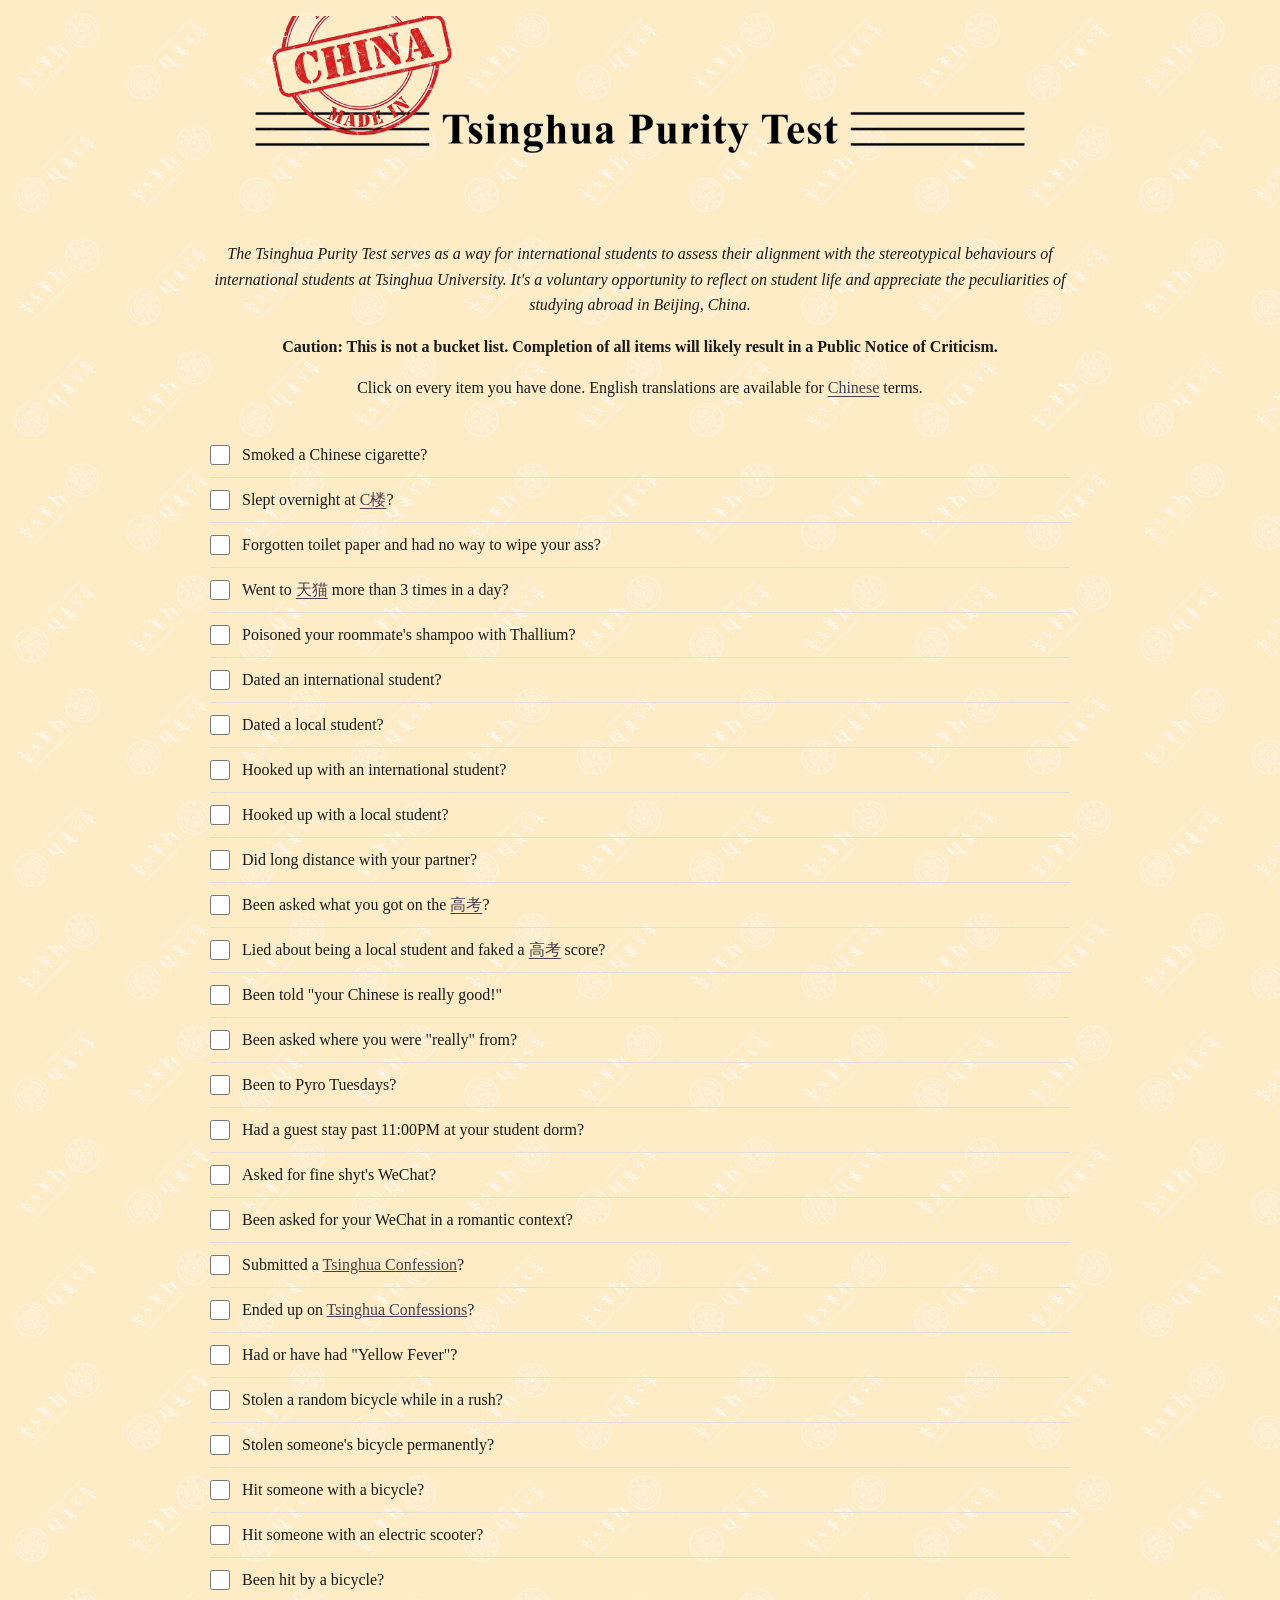
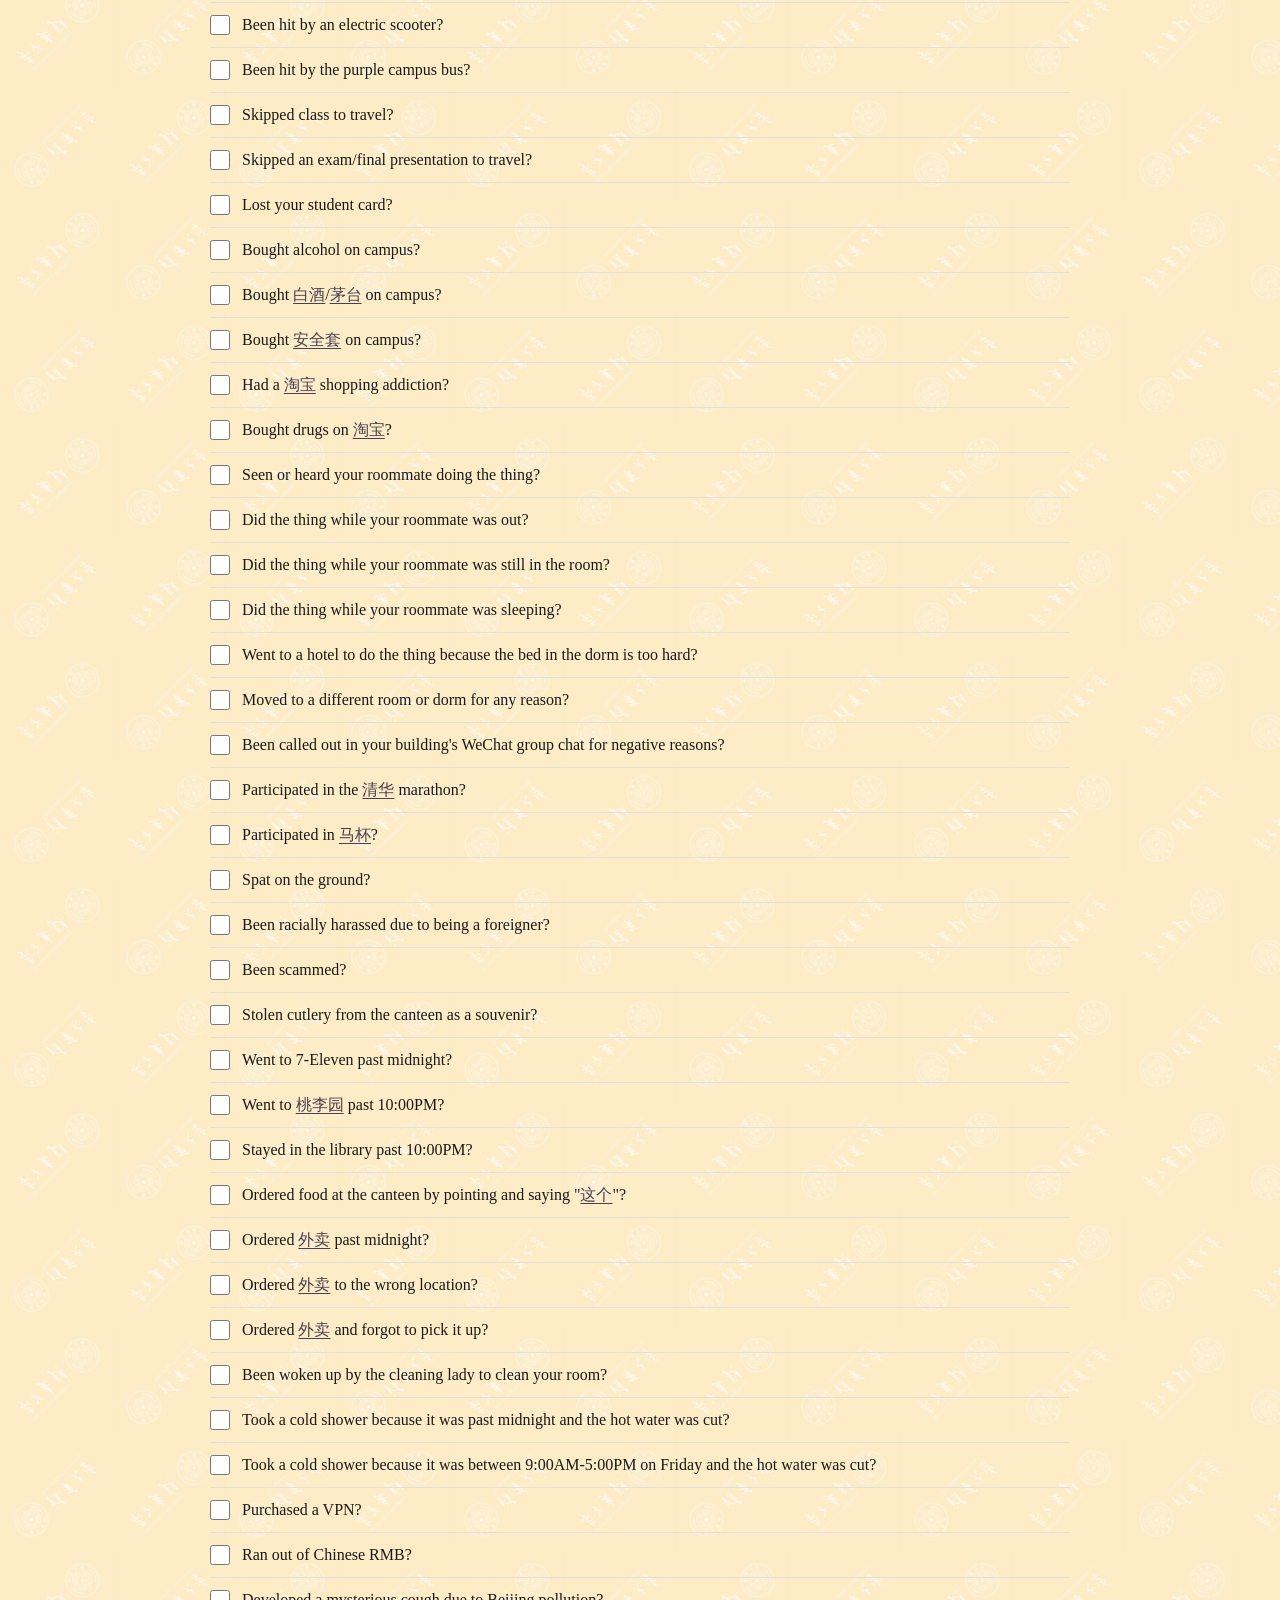
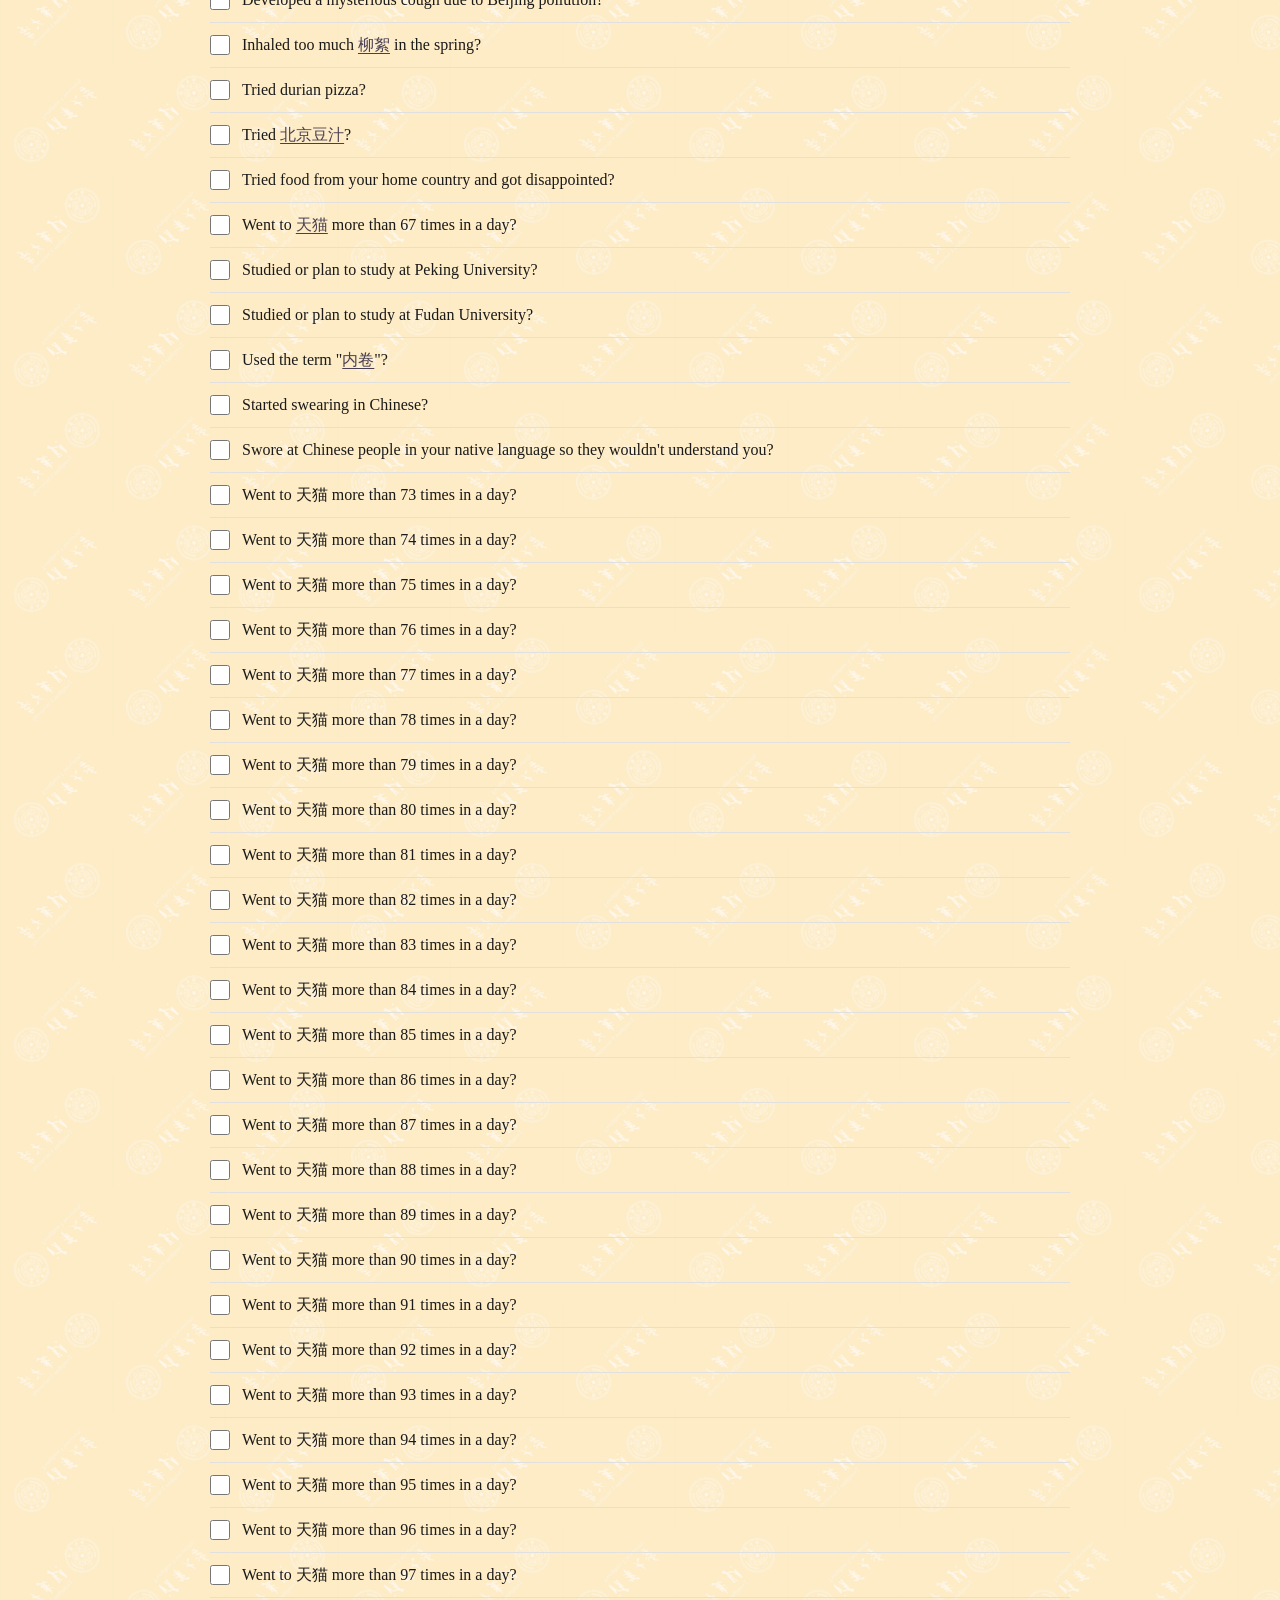
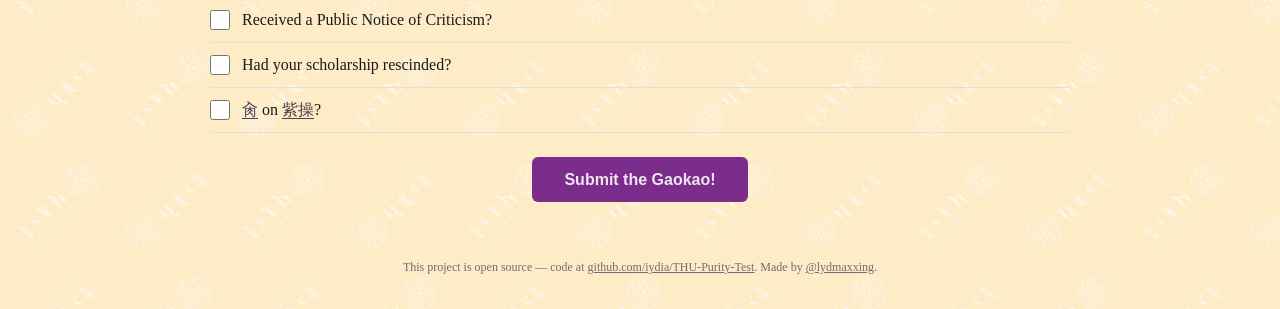
==== score.html @ 9b178ad3 "score page" ====
<!DOCTYPE html>
<html lang="en">
<head>
  <meta charset="UTF-8" />
  <meta name="viewport" content="width=device-width, initial-scale=1.0" />
  <title>THU Purity Test — Your Score</title>
  <link rel="stylesheet" href="src/style.css" />
  <link rel="icon" type="image/png" href="images/made_in_china_red.png" />
</head>
<body>

  <header>
    <!-- Made in China, Tsinghua Purity Test -->
    <img src="images/Tsinghua_Purity_Test_Header.png" alt="Tsinghua Purity Test"/>
    <p class="description">
      The Tsinghua Purity Test serves as a way for international students to assess their alignment with the stereotypical behaviours of international students at Tsinghua University.
      It's a voluntary opportunity to reflect on student life and appreciate the peculiarities of studying abroad in Beijing, China.
    </p>
    <p class="warning">
      Caution: This is not a bucket list. Completion of all items will likely result in a Public Notice of Criticism.
    </p>
    <p class="instructions">
      Click on every item you have done. English translations are available for <span class="tooltip">Chinese<span class="tooltip-box">nihao fineshyt</span></span> terms.
    </p>
  </header>

  <main>
    <div id="score-panel">
      <p>Your purity score is <strong id="score-value"></strong> / <span id="score-total"></span>.</p>
    </div>
    <a href="index.html" id="retake-btn">Retake the test</a>
  </main>

  <footer>
    <p>This project is open source — code at <a href="https://github.com/iydia/THU-Purity-Test">github.com/iydia/THU-Purity-Test</a>. Made by <a href="https://instagram.com/lydmaxxing">@lydmaxxing</a>.</p>
  </footer>

  <script>
    const params = new URLSearchParams(window.location.search);
    const score = params.get("score");
    const total = params.get("total");

    if (score === null || total === null) {
      window.location.href = "index.html";
    } else {
      document.getElementById("score-value").textContent = score;
      document.getElementById("score-total").textContent = total;
    }
  </script>
</body>
</html>
---- src/style.css ----
/* ── Colours ────────────────────────────────────────────────────────────────── */

:root {
  --black:           #1a1a1a;
  --checked-purple-grey:     #766a77;
  --text-white:     #efe5f0;
  --color-bg-fallback:    #fbebc4;
  --dusty-purple:         #4a3f52;
  --tsinghua-original-purple:  #7b2d8b;
  --tsinghua-purple-hover:   #5d2269;
  --color-border:         #e0e0e0;
  --color-error:          #c0392b;
  --white:          #fff;
}

/* ── Reset & base ──────────────────────────────────────────────────────────── */

*,
*::before,
*::after {
  box-sizing: border-box;
  margin: 0;
  padding: 0;
}

body {
  font-family: 'Times New Roman', Times, serif;
  font-size: 1rem;
  line-height: 1.6;
  color: var(--black);

  /* Tiled background */
  background-image: url('../images/Tsinghua_Tan_Purity_Background.png');
  background-repeat: repeat;
  background-size: 225px; /* adjust to scale the background repeated tile */
  background-color: var(--color-bg-fallback); /* fallback while image loads */
}

/* ── Layout ────────────────────────────────────────────────────────────────── */

/* Single centred column that stays readable on both desktop and mobile */
header,
main {
  max-width: 900px;
  margin: 0 auto;
  padding: 1rem 1.25rem;
}

/* ── Header ────────────────────────────────────────────────────────────────── */

header img {
  width: 100%;
  height: 225px;
  object-fit: cover;
  object-position: center;
  display: block;
}

/* ── Tooltip ───────────────────────────────────────────────────────────────── */

.tooltip {
  text-decoration: underline;
  text-underline-offset: 3px;
  cursor: help;
  position: relative;
  color: var(--dusty-purple);
}

.tooltip-box {
  display: none;
  position: absolute;
  bottom: 125%;
  left: 50%;
  transform: translateX(-50%);
  background: var(--dusty-purple);
  color: var(--white);
  padding: 0.4rem 0.6rem;
  border-radius: 4px;
  font-size: 0.85rem;
  white-space: nowrap;
  z-index: 10;
}

.tooltip:hover .tooltip-box {
  display: block;
}

.description {
  text-align: center;
  font-style: italic;
}

.warning {
  text-align: center;
  font-weight: bold;
  margin-top: 1rem;
}

.instructions {
  text-align: center;
  margin-top: 1rem;
}

/* ── Question list ─────────────────────────────────────────────────────────── */

#question-list {
  list-style: none;         /* numbers come from the id in the data, not CSS */
  padding: 0;
  margin-bottom: 1.5rem;
}

#question-list li {
  border-bottom: 1px solid var(--color-border);
}

/* 44px min-height satisfies Apple's tap-target guideline on mobile */
#question-list label {
  display: flex;
  align-items: center;
  gap: 0.75rem;
  min-height: 44px;
  padding: 0.25rem 0;
  cursor: pointer;
}

#question-list input[type="checkbox"] {
  /* Prevent the checkbox from shrinking on small screens */
  flex-shrink: 0;
  width: 1.25rem;
  height: 1.25rem;
  accent-color: var(--tsinghua-original-purple);
  cursor: pointer;
}

#question-list input[type="checkbox"]:checked + span {
  color: var(--checked-purple-grey);
}

.error {
  color: var(--color-error);
}

/* ── Submit button ─────────────────────────────────────────────────────────── */

#submit-btn {
  display: block;
  width: auto;
  padding: 0.85rem 2rem;
  margin: 0 auto;
  font-size: 1rem;
  font-weight: 600;
  color: var(--text-white);
  background: var(--tsinghua-original-purple);
  border: none;
  border-radius: 6px;
  cursor: pointer;
  margin-bottom: 1.5rem;
}

#submit-btn:hover {
  background: var(--tsinghua-purple-hover);
}

/* ── Inline links ───────────────────────────────────────────────────────────── */

.confession-link {
  color: var(--dusty-purple);
}

/* ── Footer ────────────────────────────────────────────────────────────────── */

footer {
  max-width: 900px;
  margin: 0 auto;
  padding: 1rem 1.25rem 2rem;
  text-align: center;
  font-size: 0.75rem;
  color: var(--checked-purple-grey);
}

footer a {
  color: var(--checked-purple-grey);
}

/* ── Score page ─────────────────────────────────────────────────────────────── */

#score-panel {
  padding: 1rem;
  background: var(--white);
  border: 2px solid var(--tsinghua-original-purple);
  border-radius: 6px;
  text-align: center;
  font-size: 1.2rem;
  margin-bottom: 1.5rem;
}

#retake-btn {
  display: block;
  width: auto;
  padding: 0.85rem 2rem;
  margin: 0 auto 1.5rem;
  font-size: 1rem;
  font-weight: 600;
  color: var(--text-white);
  background: var(--tsinghua-original-purple);
  border: none;
  border-radius: 6px;
  cursor: pointer;
  text-decoration: none;
  text-align: center;
}

#retake-btn:hover {
  background: var(--tsinghua-purple-hover);
}
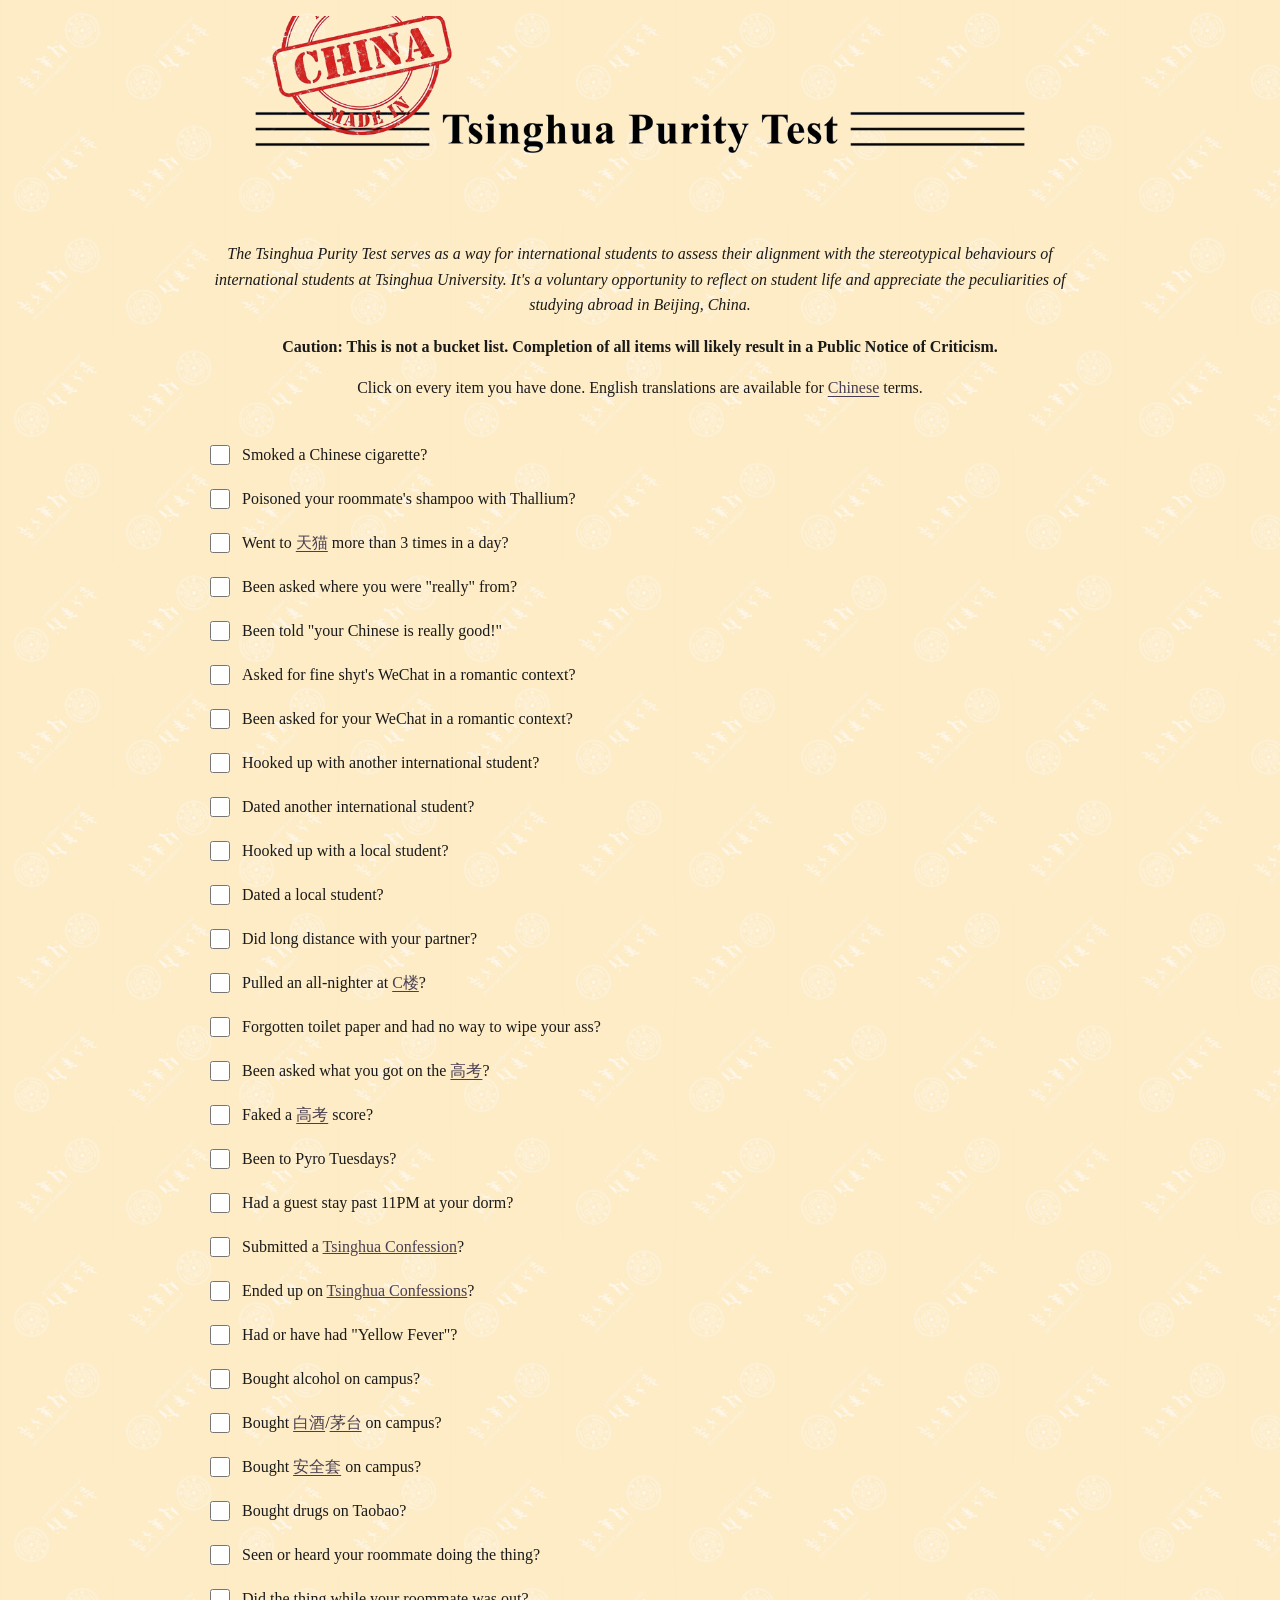
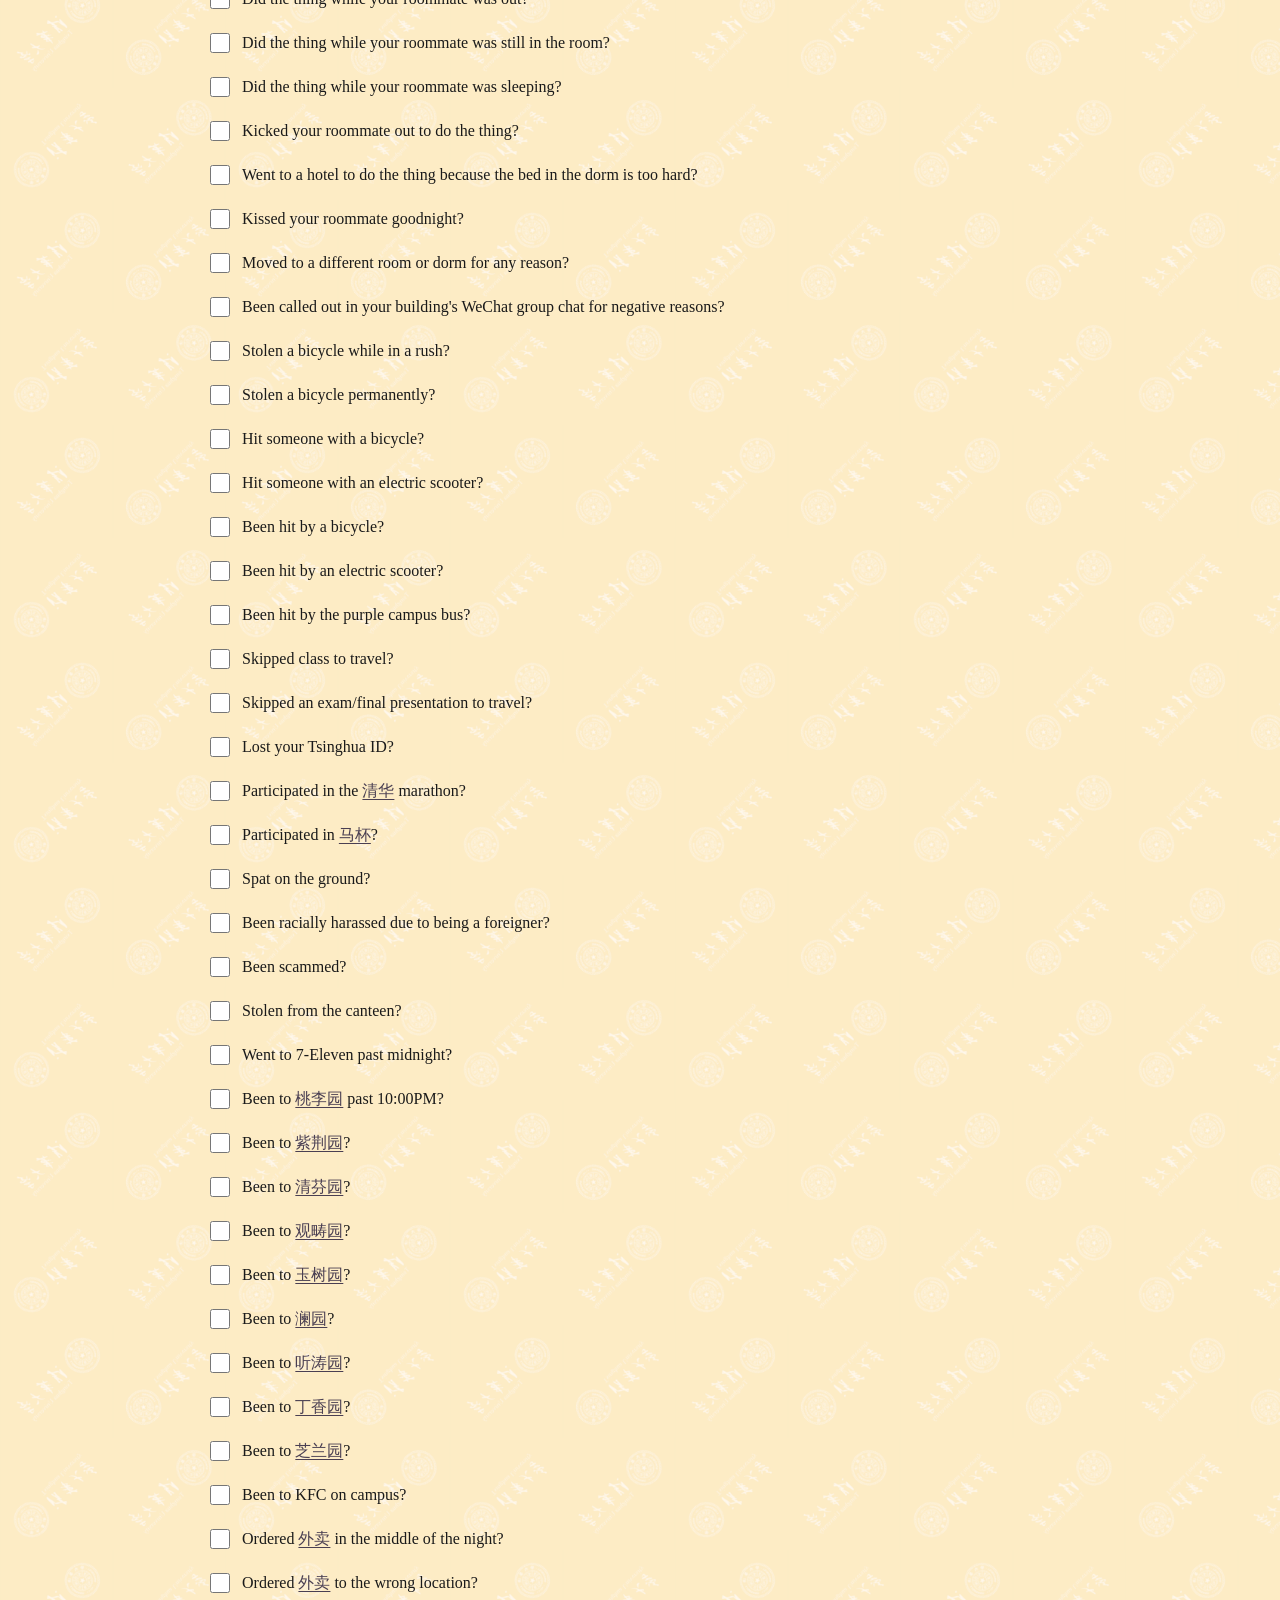
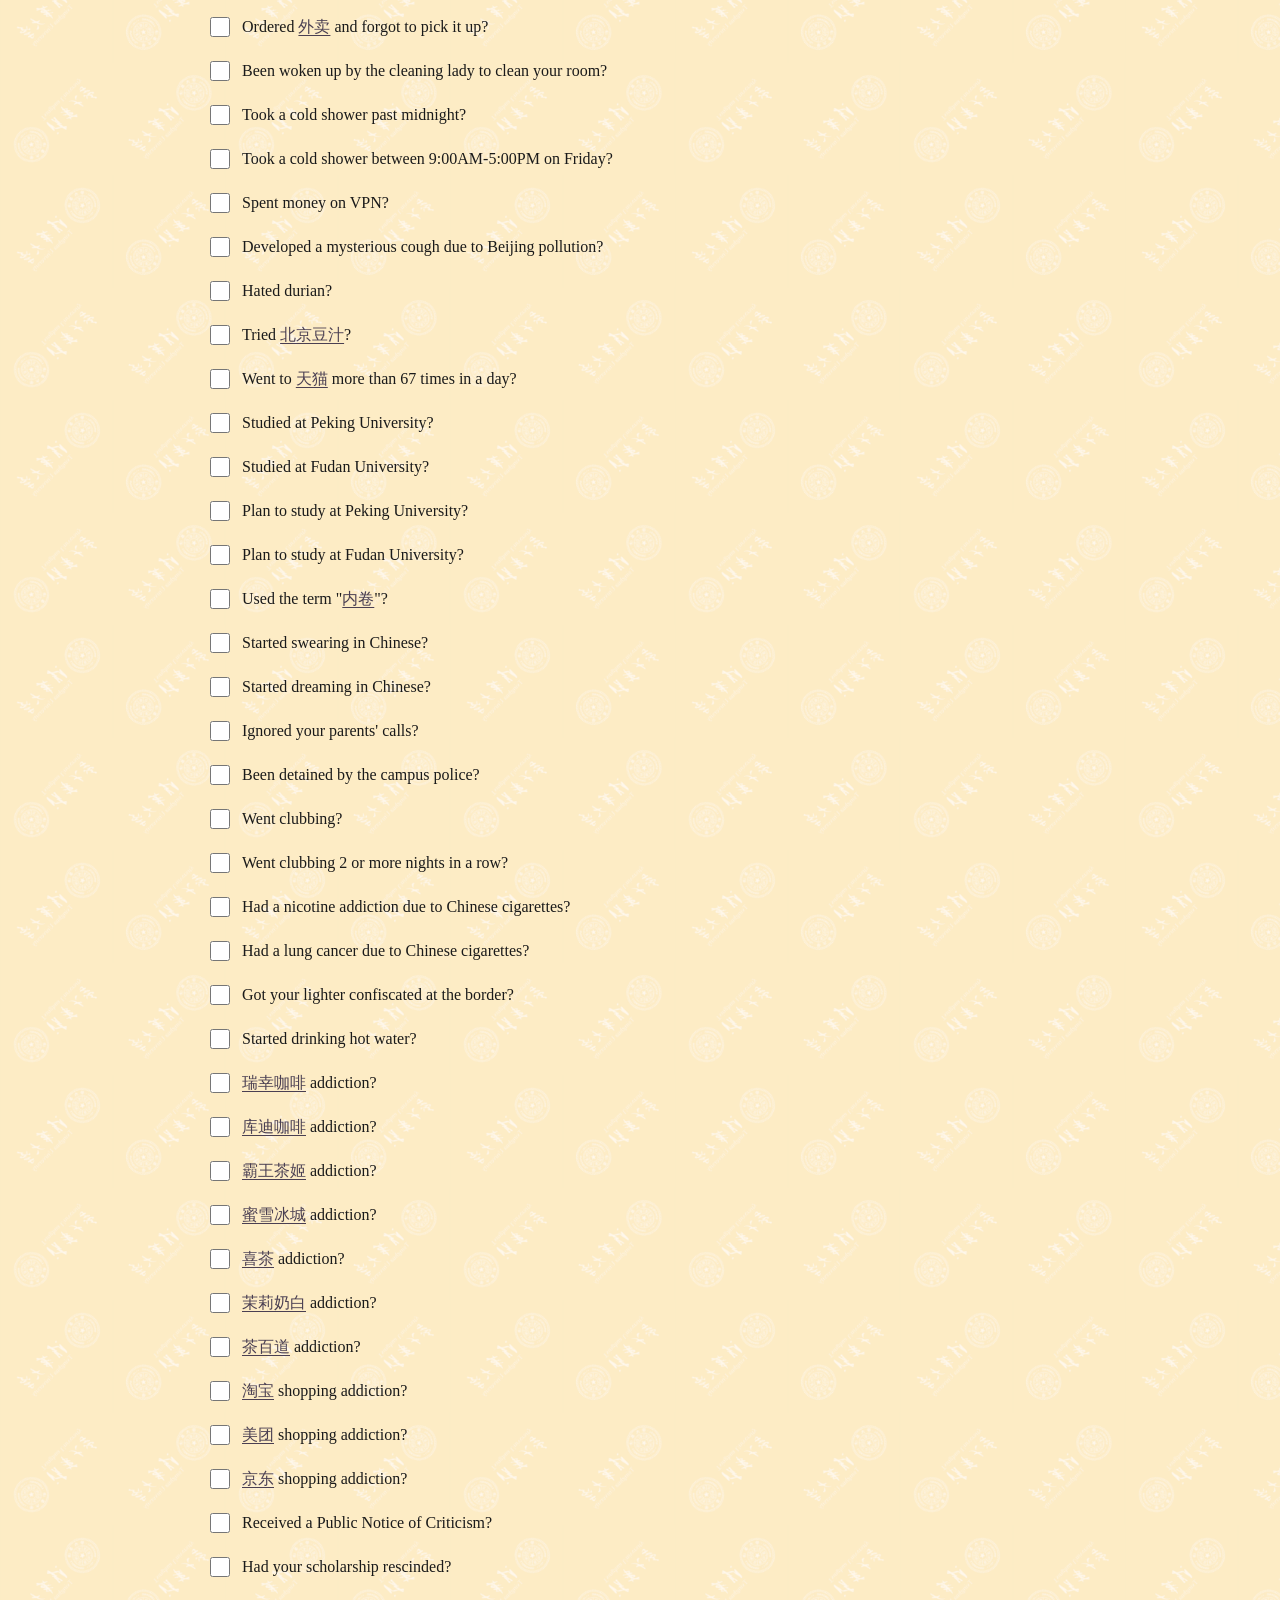
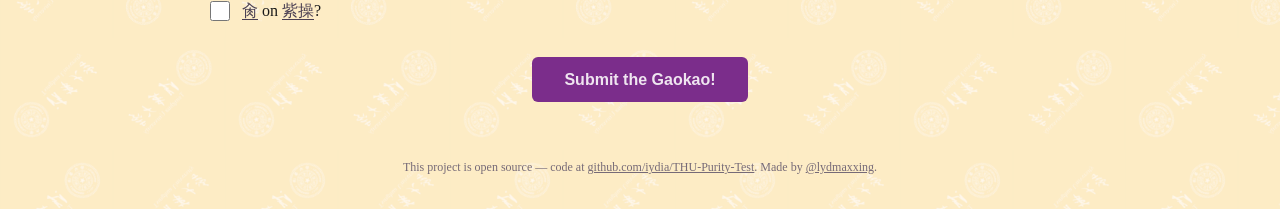
==== commit c3eb3e29: "You scored 61/100 on the Gaokao." ====
--- a/score.html
+++ b/score.html
@@ -26,7 +26,7 @@
 
   <main>
     <div id="score-panel">
-      <p>Your purity score is <strong id="score-value"></strong> / <span id="score-total"></span>.</p>
+      <p>You scored <strong id="score-value"></strong> / <span id="score-total"></span> on the Gaokao.</p>
     </div>
     <a href="index.html" id="retake-btn">Retake the test</a>
   </main>
--- a/src/style.css
+++ b/src/style.css
@@ -109,10 +109,6 @@
   margin-bottom: 1.5rem;
 }
 
-#question-list li {
-  border-bottom: 1px solid var(--color-border);
-}
-
 /* 44px min-height satisfies Apple's tap-target guideline on mobile */
 #question-list label {
   display: flex;
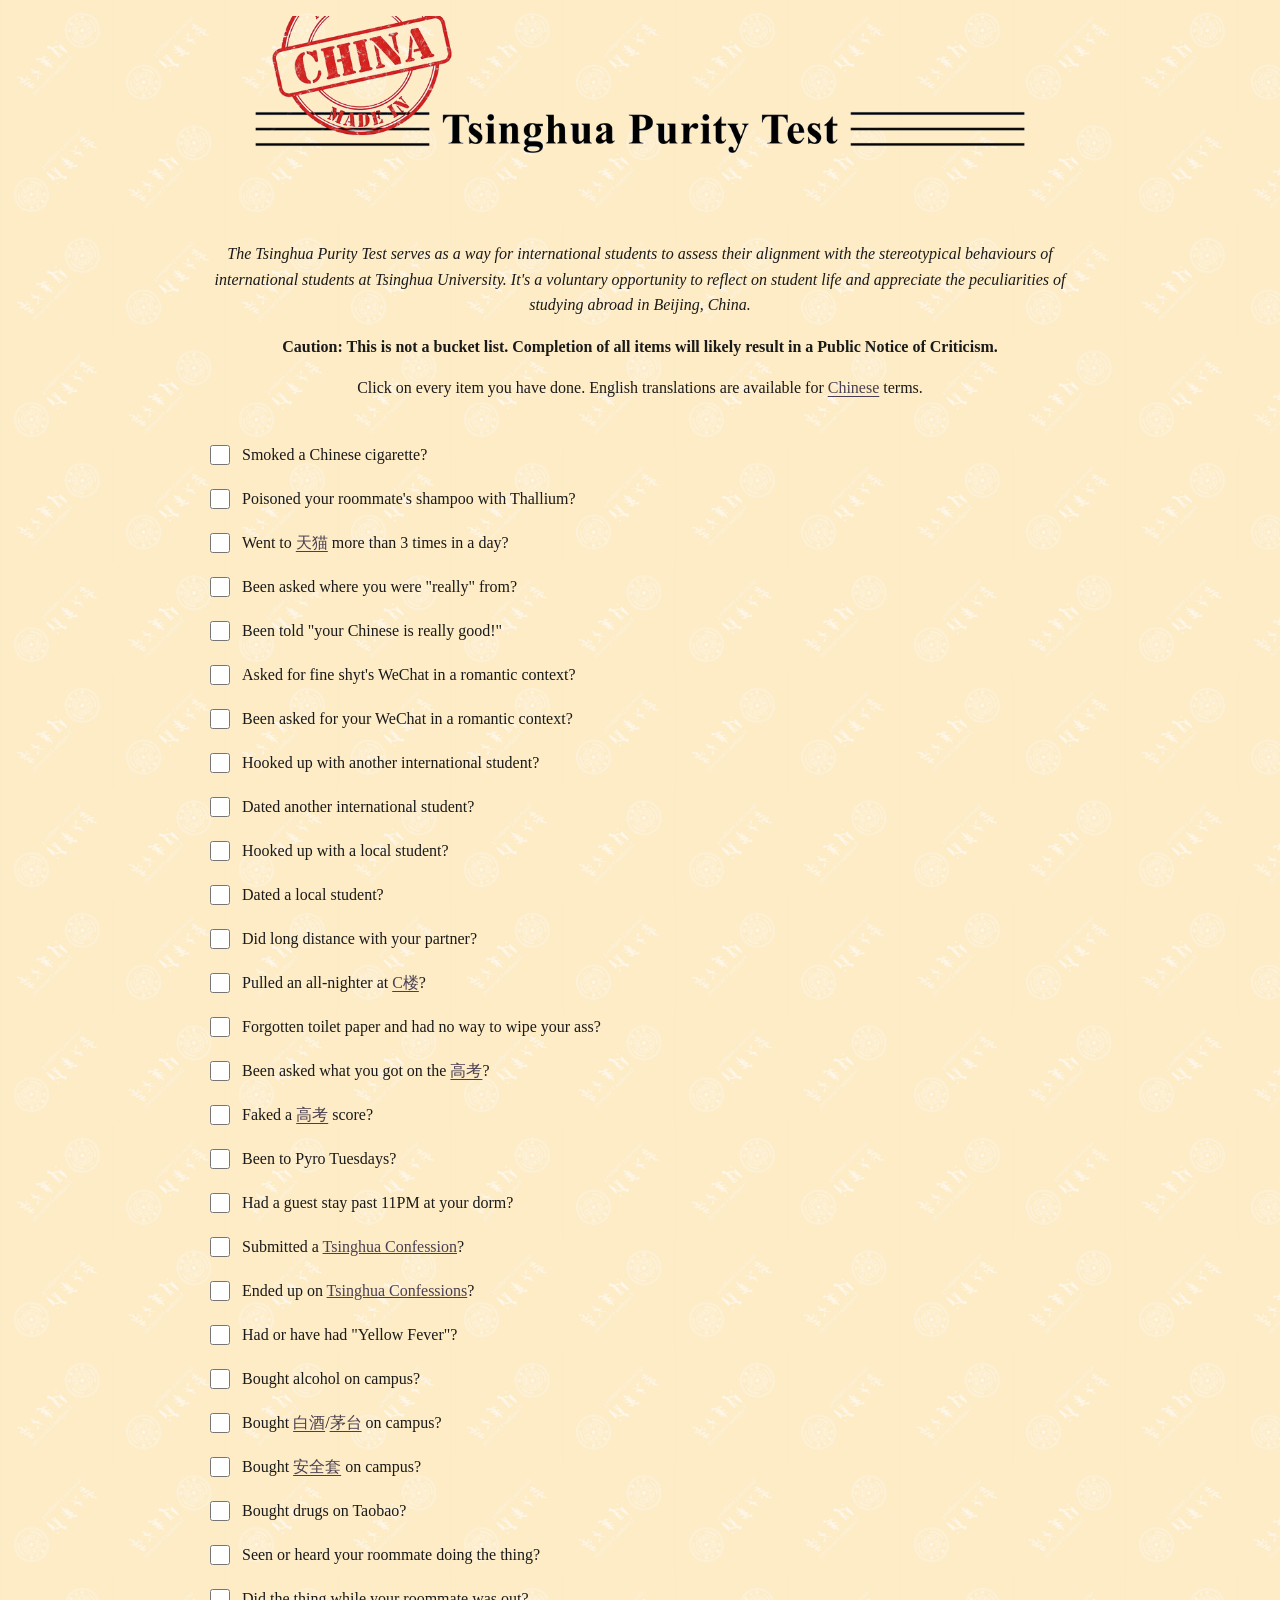
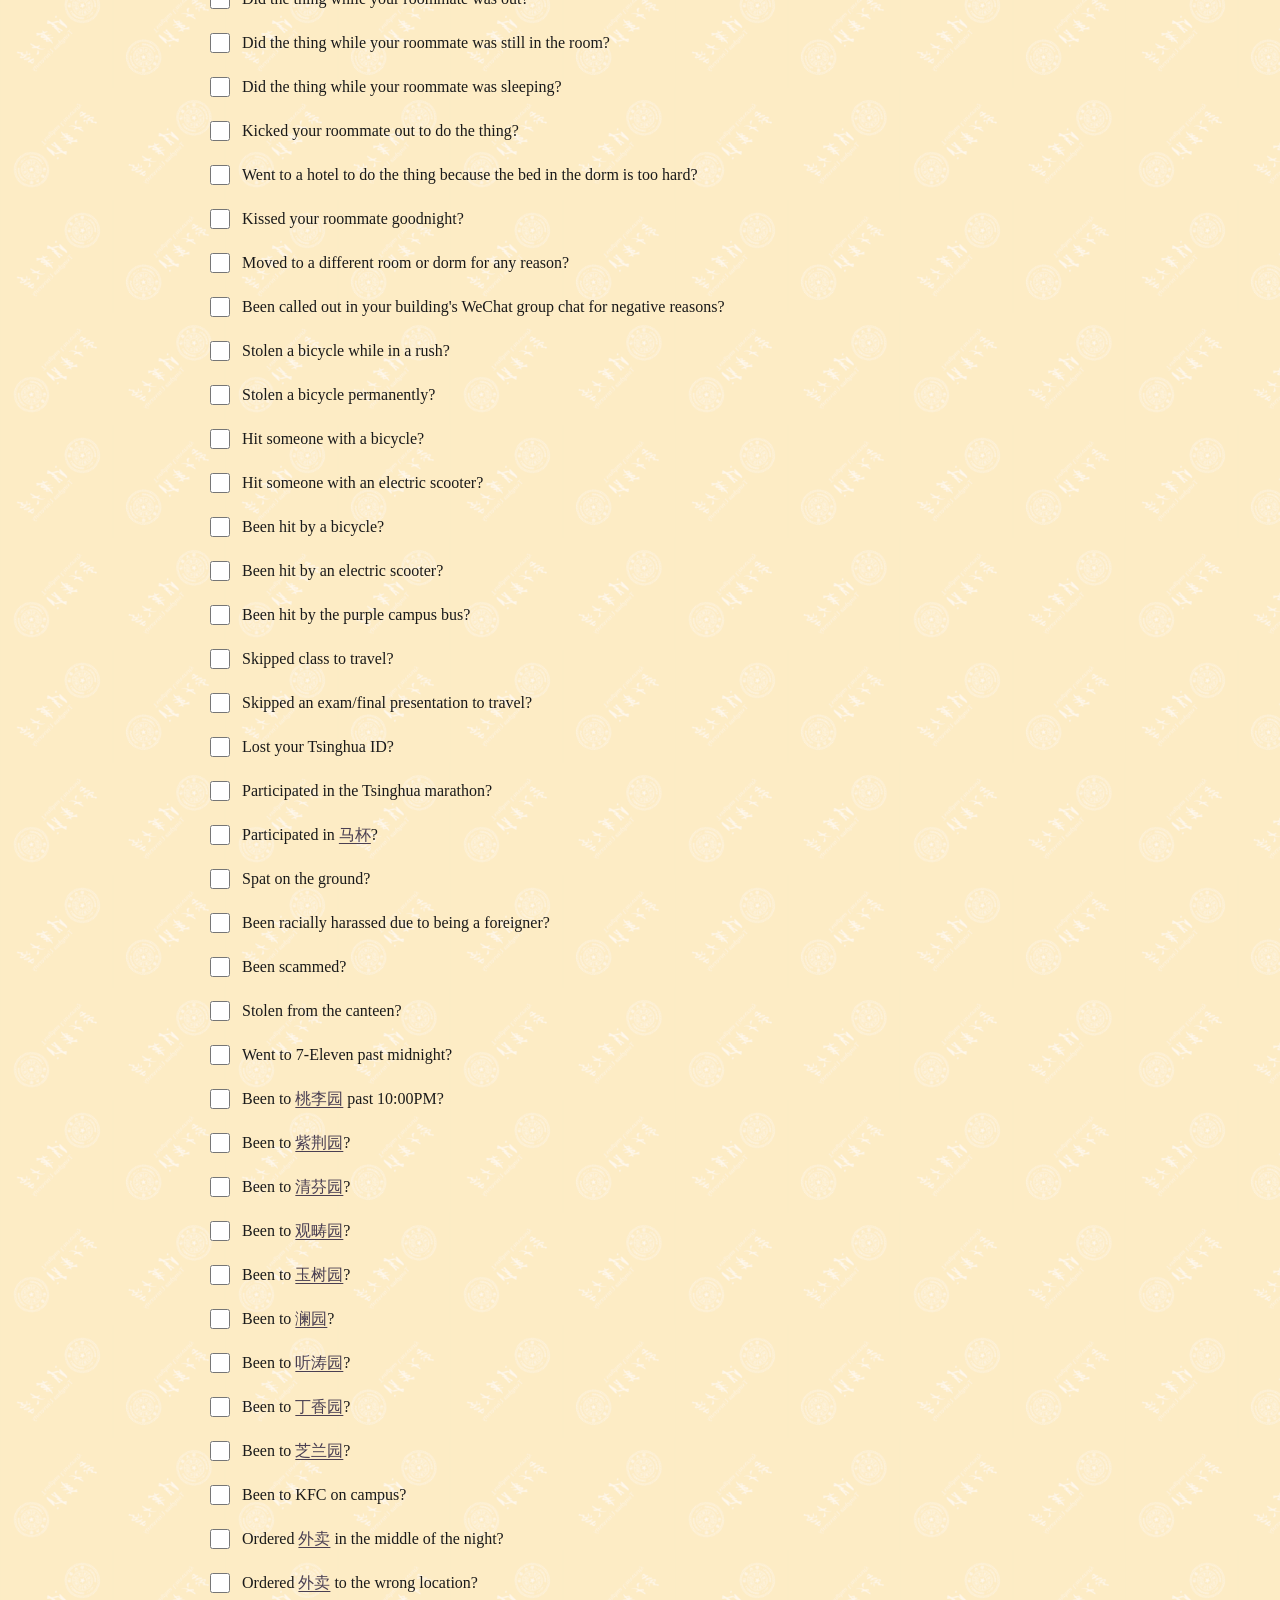
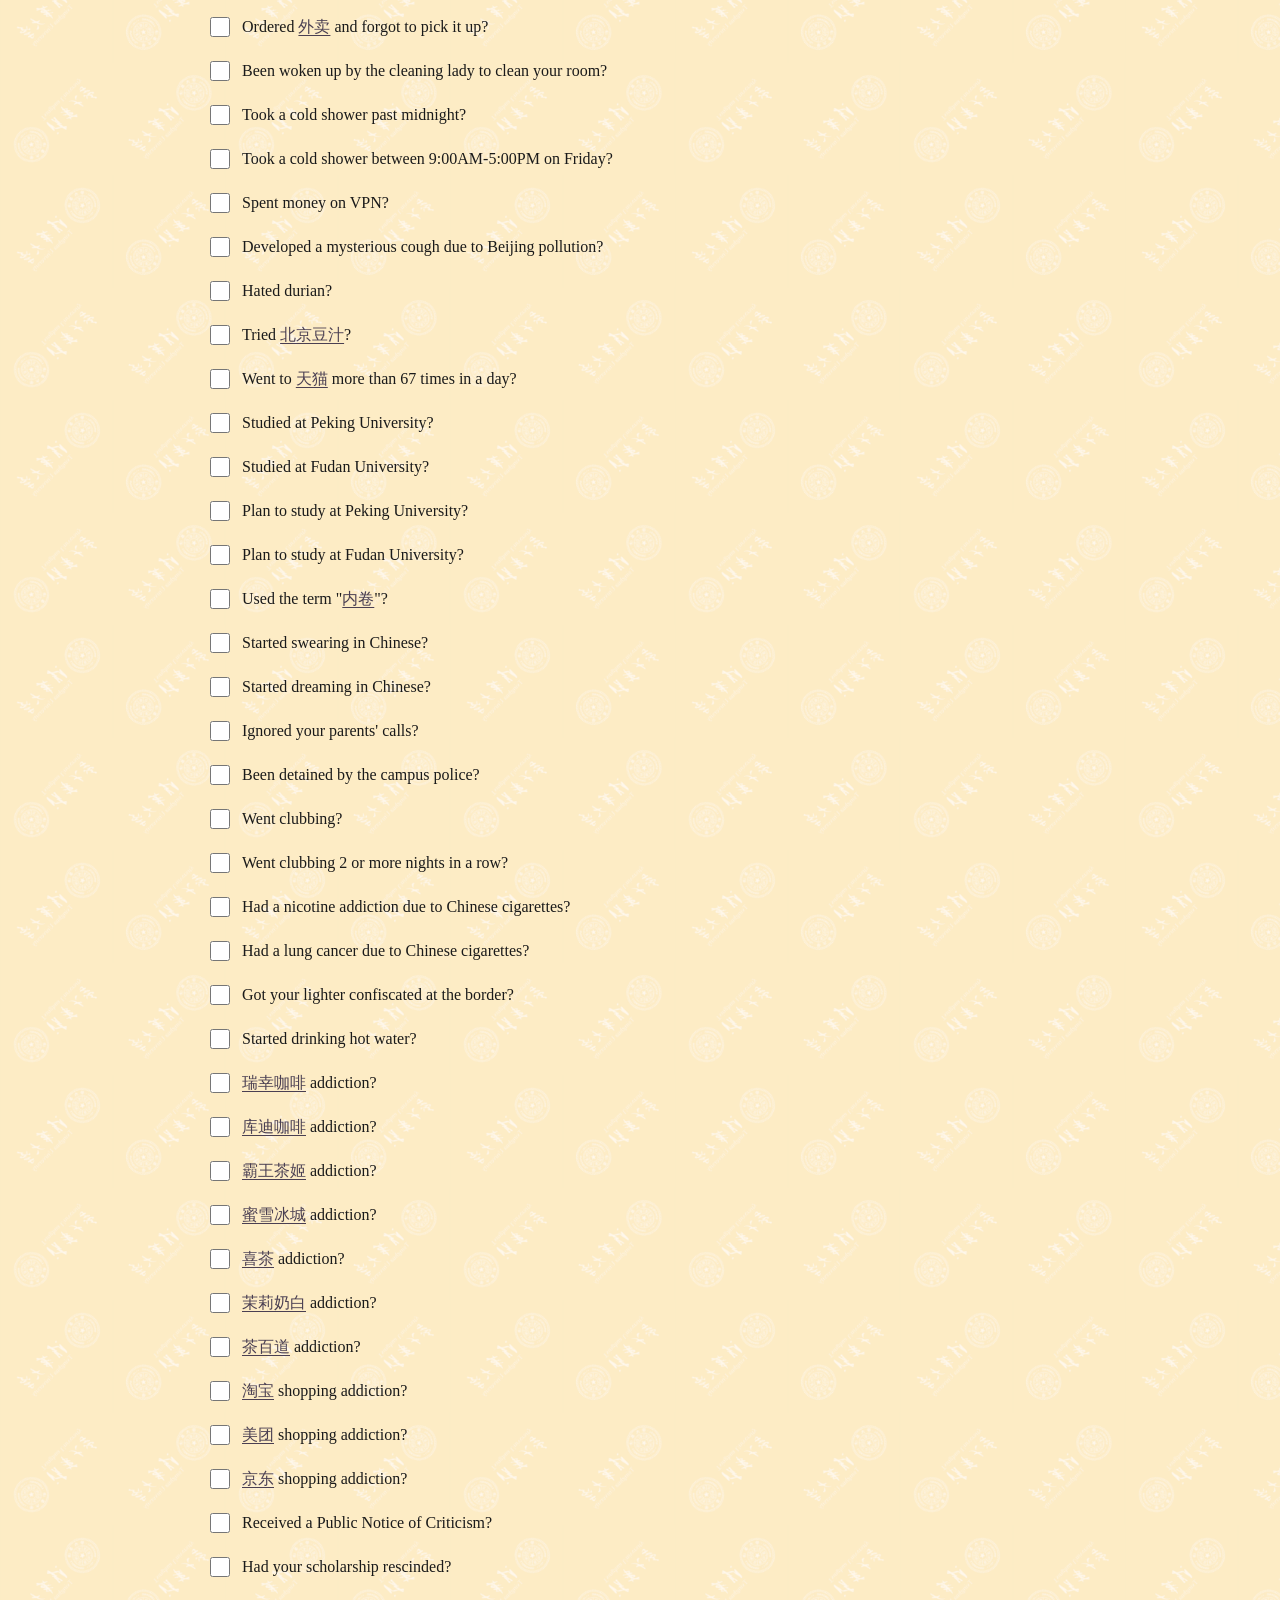
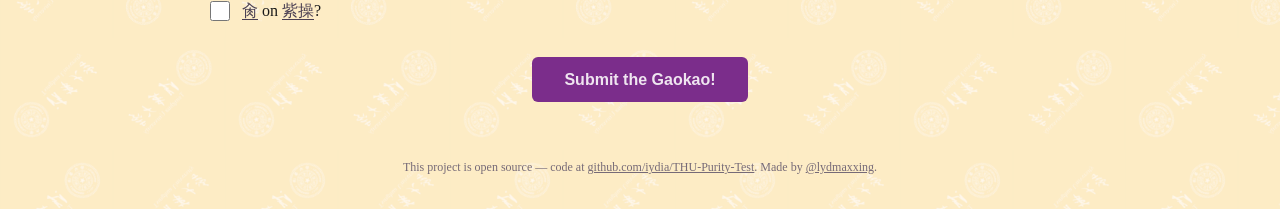
==== commit 5e37c430: "You scored 67% on the Gaokao..." ====
--- a/score.html
+++ b/score.html
@@ -26,7 +26,7 @@
 
   <main>
     <div id="score-panel">
-      <p>You scored <strong id="score-value"></strong> / <span id="score-total"></span> on the Gaokao.</p>
+      <p>You scored <strong id="score-value"></strong>%</span> on the Gaokao...</p>
     </div>
     <a href="index.html" id="retake-btn">Retake the test</a>
   </main>
--- a/src/style.css
+++ b/src/style.css
@@ -181,18 +181,14 @@
 /* ── Score page ─────────────────────────────────────────────────────────────── */
 
 #score-panel {
-  padding: 1rem;
-  background: var(--white);
-  border: 2px solid var(--tsinghua-original-purple);
-  border-radius: 6px;
-  text-align: center;
-  font-size: 1.2rem;
+  text-align: center;
+  font-size: 1.75rem;
   margin-bottom: 1.5rem;
 }
 
 #retake-btn {
   display: block;
-  width: auto;
+  width: fit-content;
   padding: 0.85rem 2rem;
   margin: 0 auto 1.5rem;
   font-size: 1rem;
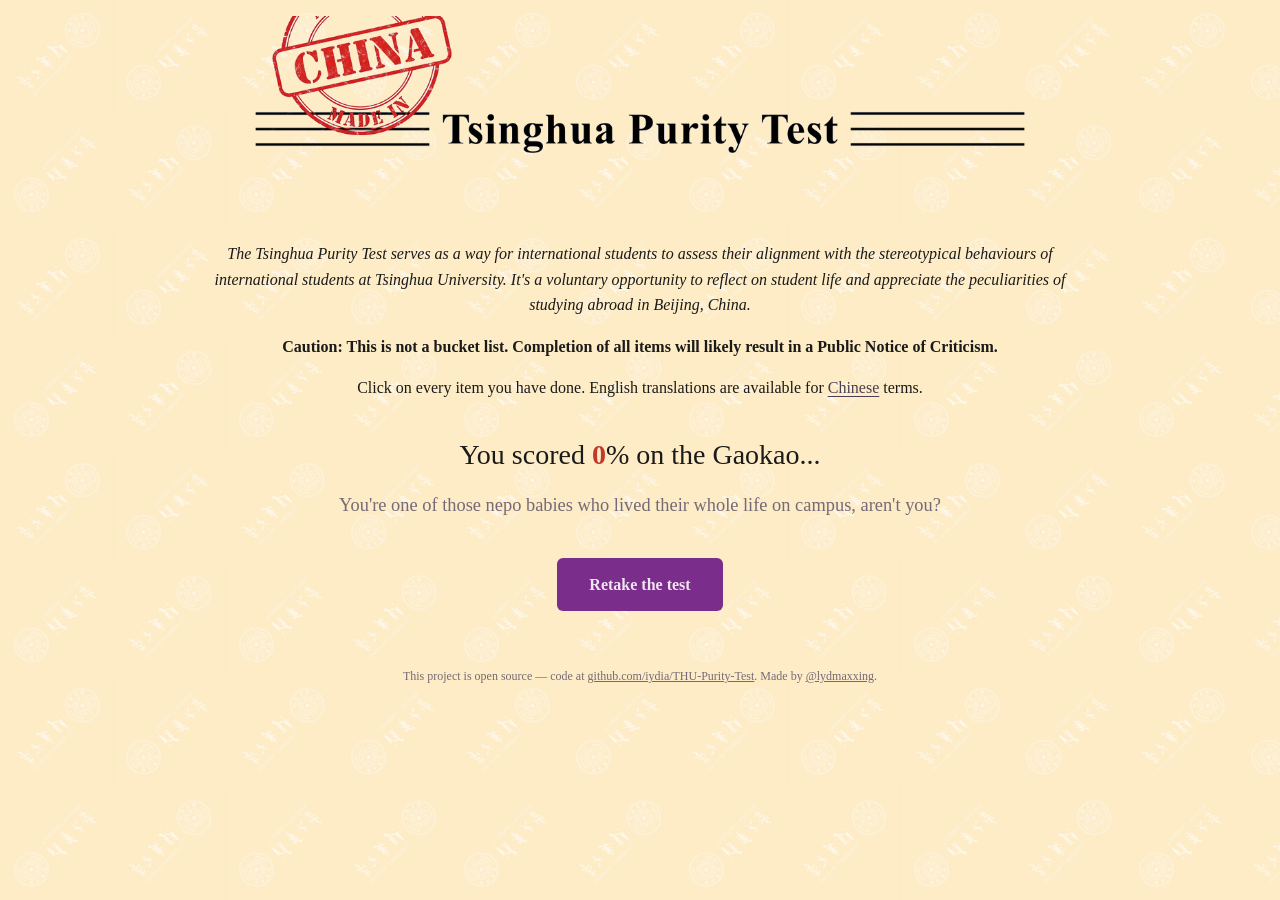
==== commit 5753897b: "Are you even Chinese?" ====
--- a/score.html
+++ b/score.html
@@ -27,6 +27,7 @@
   <main>
     <div id="score-panel">
       <p>You scored <strong id="score-value"></strong>%</span> on the Gaokao...</p>
+      <p id="score-message"></p>
     </div>
     <a href="index.html" id="retake-btn">Retake the test</a>
   </main>
@@ -37,15 +38,35 @@
 
   <script>
     const params = new URLSearchParams(window.location.search);
-    const score = params.get("score");
-    const total = params.get("total");
+    const score = Number(params.get("score"));
+    const total = Number(params.get("total"));
 
-    if (score === null || total === null) {
-      window.location.href = "index.html";
+    let message;
+
+    if (score < 10) {
+      message = "You're one of those nepo babies who lived their whole life on campus, aren't you?";
+    } else if (score < 20) {
+      message = "You've been on campus way too long, hurry up and graduate.";
+    } else if (score < 30) {
+      message = "You're starting to get a bit too comfortable with campus life.";
+    } else if (score < 40) {
+      message = "Time to quit smoking.";
+    } else if (score < 50) {
+      message = "Time to quit alcohol.";
+    } else if (score < 60) {
+      message = "A pass is a pass.";
+    } else if (score < 70) {
+      message = "Jay Ma would be proud.";
+    } else if (score < 80) {
+      message = "Seems like you're missing a few addictions. Get worse next time.";
+    } else if (score < 90) {
+      message = "Are you even Chinese?";
     } else {
-      document.getElementById("score-value").textContent = score;
-      document.getElementById("score-total").textContent = total;
+      message = "Do you even go here?";
     }
+
+    document.getElementById("score-value").textContent = score;
+    document.getElementById("score-message").textContent = message;
   </script>
 </body>
 </html>
--- a/src/style.css
+++ b/src/style.css
@@ -186,6 +186,16 @@
   margin-bottom: 1.5rem;
 }
 
+#score-value {
+  color: var(--color-error);
+}
+
+#score-message {
+  font-size: 1.15rem;
+  padding: 0.85rem 2rem;
+  color: var(--checked-purple-grey);
+}
+
 #retake-btn {
   display: block;
   width: fit-content;
